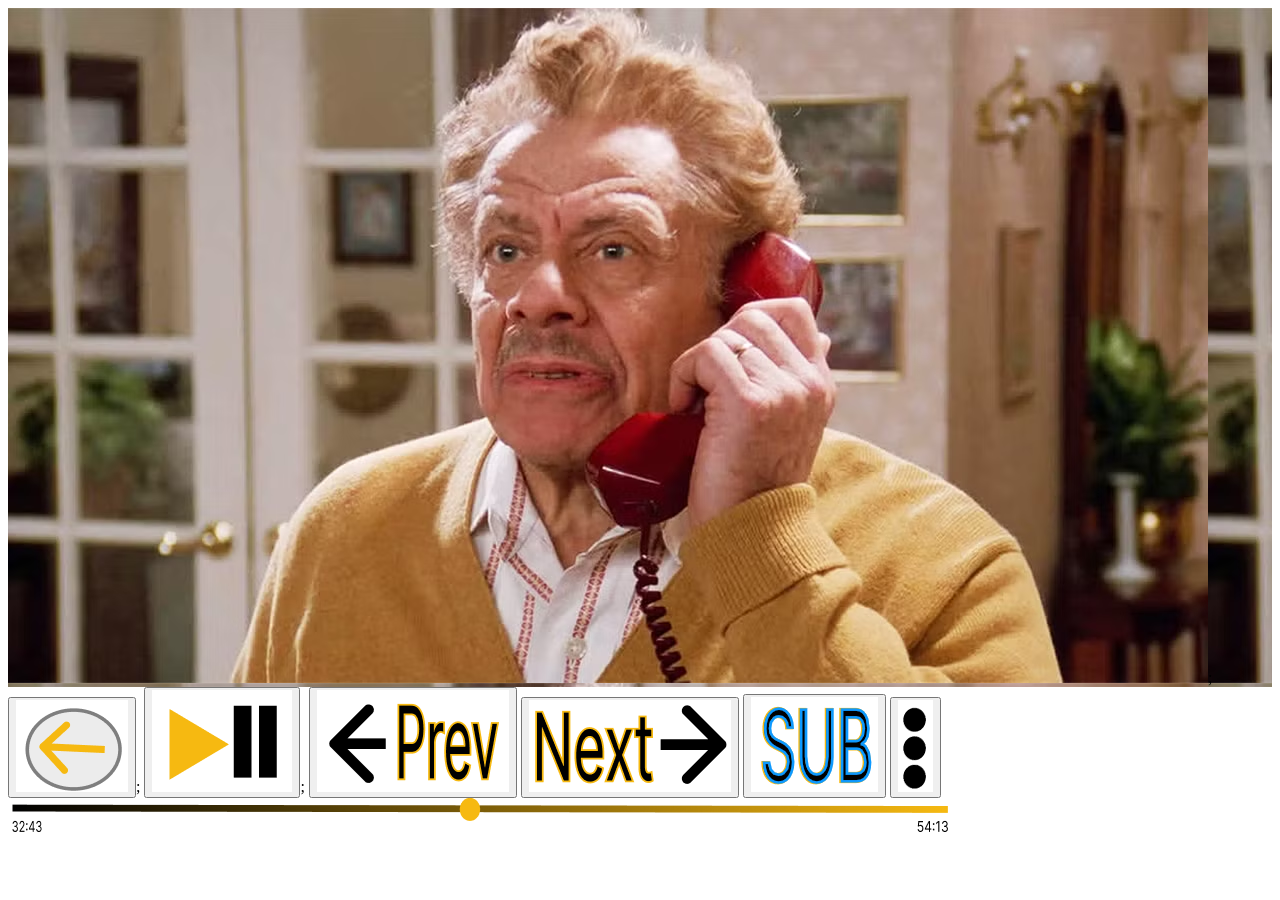
==== index.html @ 3964528f "dans work from monday" ====
<!DOCTYPE html>
<html lang="en">
<head>
    <meta charset="UTF-8">
    <meta name="viewport" content="width=device-width, initial-scale=1.0">
    <link rel="stylesheet" href="./style.css">
    <title>Video Page</title>
</head>
<body>
    <main>
        <div class="picture">
    <!--background picture/ Video-->
    <img src="seinfeld-jerry-stiller.avif" alt="background-picture">;
            </div>
                <div class="buttons">
    <!--Back, play/pause, previous, next, subtitles and menu buttons-->
    <button class="" type="back"><img src="back.png" alt="back-button"></button>;
    <button class="" type="play/pause"><img src="play-pause.png" alt="play-pause-button"></button>;
    <button class="" type="previous"><img src="prev.png" alt="previous-button"></button>
    <button class="" type="next"><img src="next.png" alt="next-button"></button>
    <button class="" type="subtitles"><img src="sub.png" alt="subtitles-button"></button>
    <button class="" type="menu"><img src="menu.png" alt="menu-button"></button>
                    </div>
                <div class="progress-bar">
    <!--progress bar-->
        <img src="progress.png" alt="progress-bar">
        </div>
</main>

</body>
</html>
---- style.css ----
.picture {
    background-image: url(seinfeld-jerry-stiller.avif);
    size: 100vh;
}
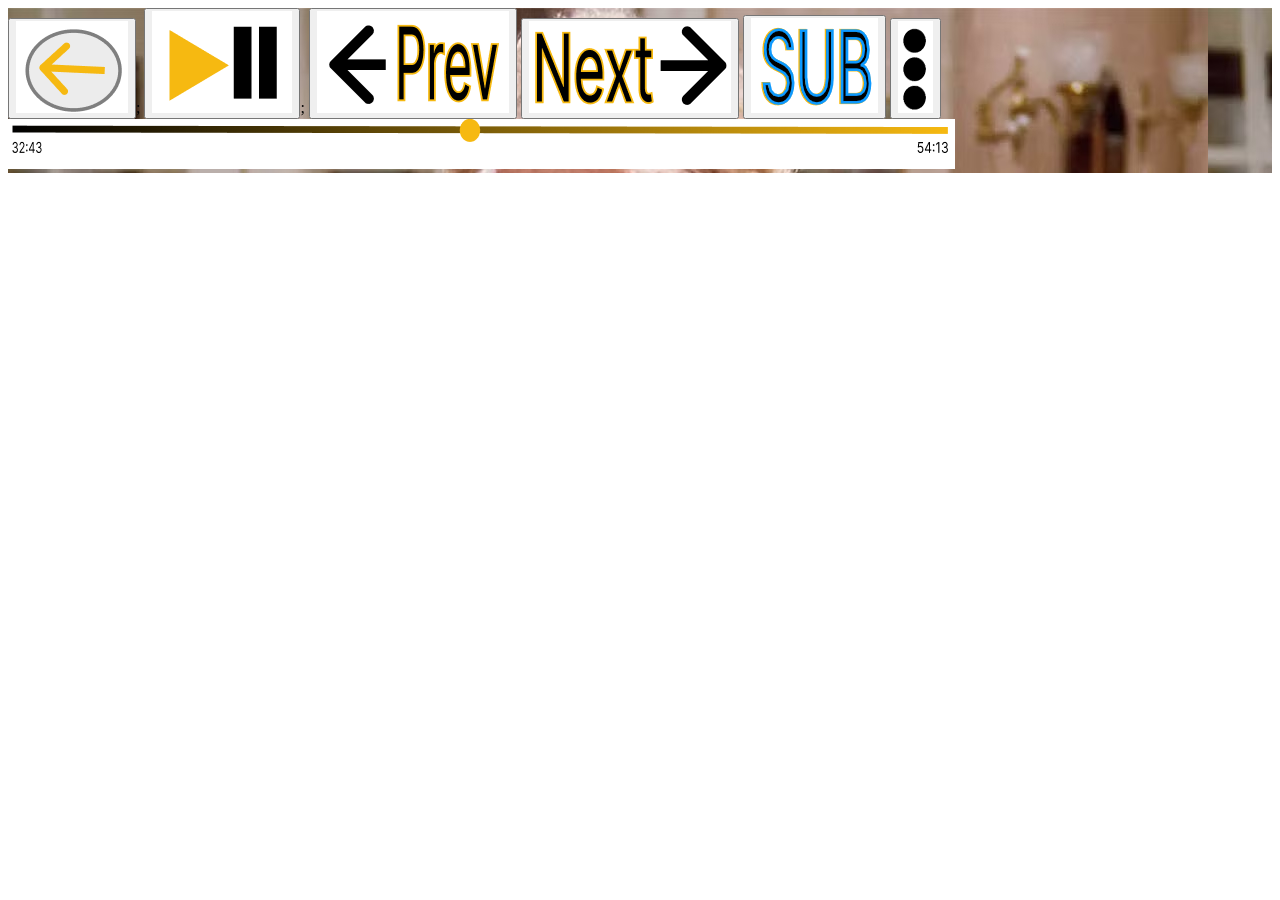
==== commit 91649c62: "updated image, tried to put buttons over it, failed :'(" ====
--- a/index.html
+++ b/index.html
@@ -8,23 +8,22 @@
 </head>
 <body>
     <main>
-        <div class="picture">
-    <!--background picture/ Video-->
-    <img src="seinfeld-jerry-stiller.avif" alt="background-picture">;
             </div>
+            <div class="image-container">
                 <div class="buttons">
     <!--Back, play/pause, previous, next, subtitles and menu buttons-->
-    <button class="" type="back"><img src="back.png" alt="back-button"></button>;
-    <button class="" type="play/pause"><img src="play-pause.png" alt="play-pause-button"></button>;
-    <button class="" type="previous"><img src="prev.png" alt="previous-button"></button>
-    <button class="" type="next"><img src="next.png" alt="next-button"></button>
-    <button class="" type="subtitles"><img src="sub.png" alt="subtitles-button"></button>
-    <button class="" type="menu"><img src="menu.png" alt="menu-button"></button>
-                    </div>
+                    <button class="" type="back"><img src="back.png" alt="back-button"></button>;
+                    <button class="" type="play/pause"><img src="play-pause.png" alt="play-pause-button"></button>;
+                    <button class="" type="previous"><img src="prev.png" alt="previous-button"></button>
+                    <button class="" type="next"><img src="next.png" alt="next-button"></button>
+                    <button class="" type="subtitles"><img src="sub.png" alt="subtitles-button"></button>
+                     <button class="" type="menu"><img src="menu.png" alt="menu-button"></button>
+                </div>
                 <div class="progress-bar">
     <!--progress bar-->
-        <img src="progress.png" alt="progress-bar">
-        </div>
+                     <img src="progress.png" alt="progress-bar">
+                 </div>
+            </div>
 </main>
 
 </body>
--- a/style.css
+++ b/style.css
@@ -1,5 +1,9 @@
-.picture {
-    background-image: url(seinfeld-jerry-stiller.avif);
-    size: 100vh;
+.image-container {
+    background-image: url("seinfeld-jerry-stiller.avif");
+    position: relative
 }
 
+.button{
+    position: absolute;
+    top: 50%
+}
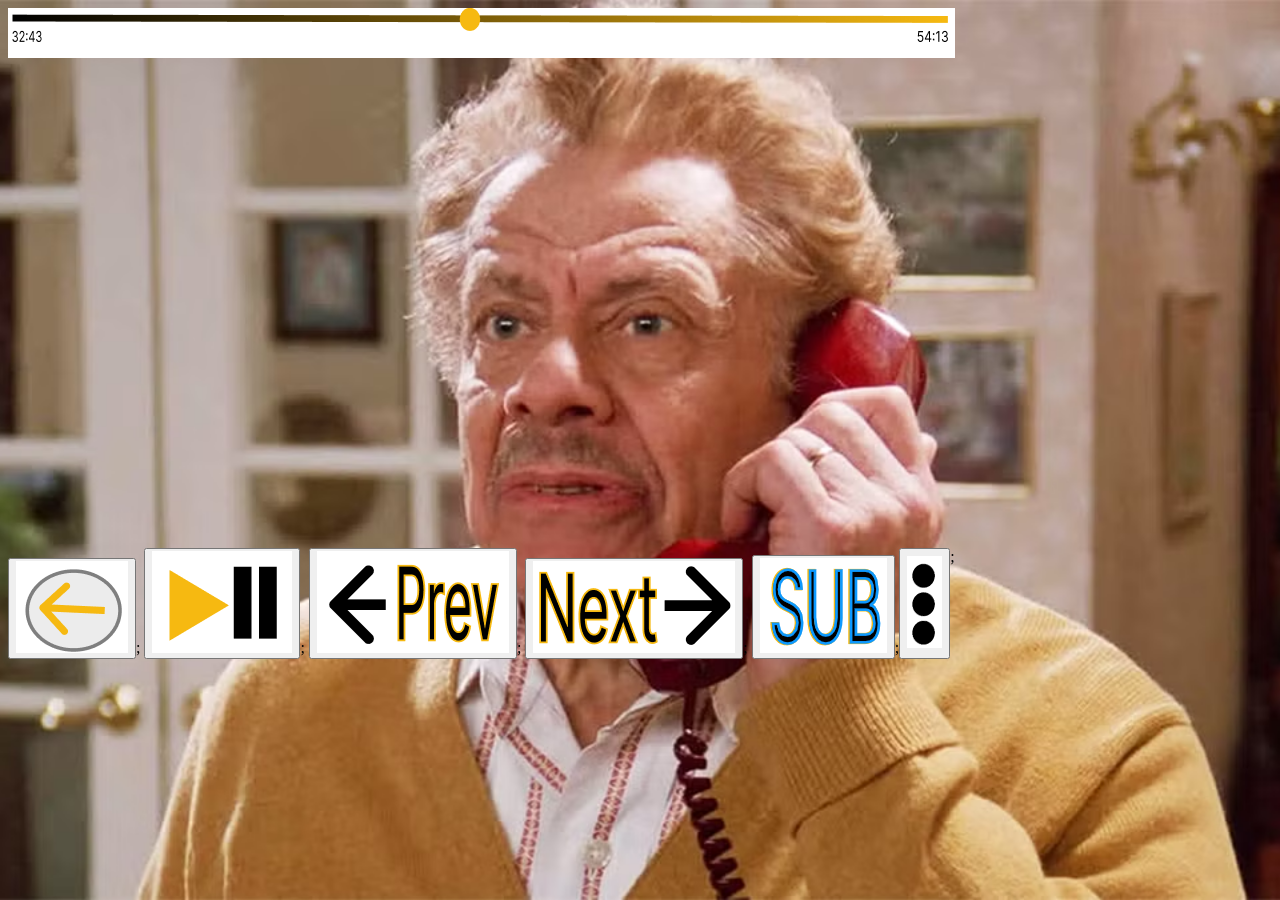
==== commit 4bce7dd8: "Got the buttons lined up well" ====
--- a/index.html
+++ b/index.html
@@ -14,10 +14,12 @@
     <!--Back, play/pause, previous, next, subtitles and menu buttons-->
                     <button class="" type="back"><img src="back.png" alt="back-button"></button>;
                     <button class="" type="play/pause"><img src="play-pause.png" alt="play-pause-button"></button>;
-                    <button class="" type="previous"><img src="prev.png" alt="previous-button"></button>
-                    <button class="" type="next"><img src="next.png" alt="next-button"></button>
-                    <button class="" type="subtitles"><img src="sub.png" alt="subtitles-button"></button>
-                     <button class="" type="menu"><img src="menu.png" alt="menu-button"></button>
+                    <button class="" type="previous"><img src="prev.png" alt="previous-button"></button>;
+                    <button class="" type="next"><img src="next.png" alt="next-button"></button>;
+                    <button class="" type="subtitles"><img src="sub.png" alt="subtitles-button"></button>;
+                </div>
+                <div class="menu-button"></div>
+                    <button class="" type="menu"><img src="menu.png" alt="menu-button"></button>;
                 </div>
                 <div class="progress-bar">
     <!--progress bar-->
--- a/style.css
+++ b/style.css
@@ -1,9 +1,20 @@
-.image-container {
+body {
     background-image: url("seinfeld-jerry-stiller.avif");
-    position: relative
+    background-size: cover;
+    background-position: center;
+    background-repeat: no-repeat;
+    background-attachment: fixed;
+    position: relative;
+    width: fill-content;
+    height: fill-content;
 }
 
-.button{
+
+.image-container {
     position: absolute;
-    top: 50%
-}+    display: flex;
+    flex-direction: row;
+    justify-content: center;
+    top: 60vh;
+}
+
